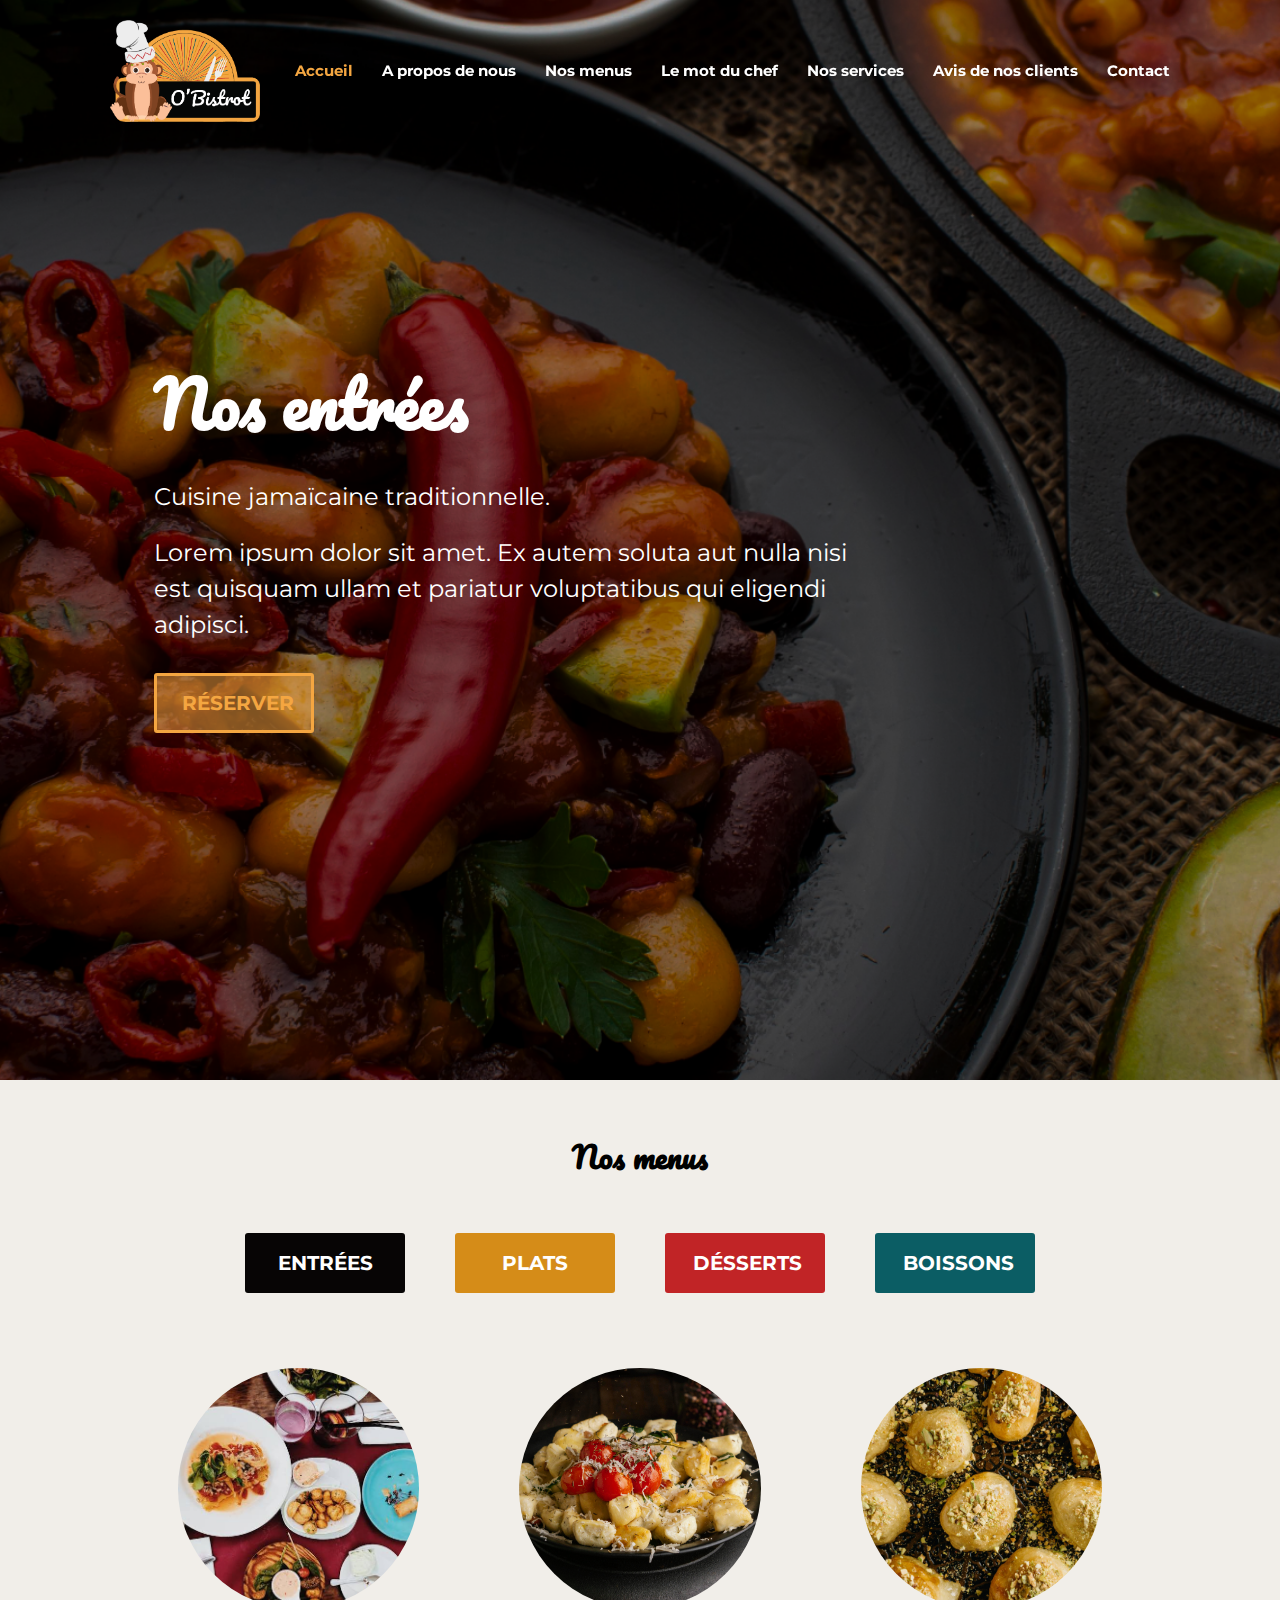
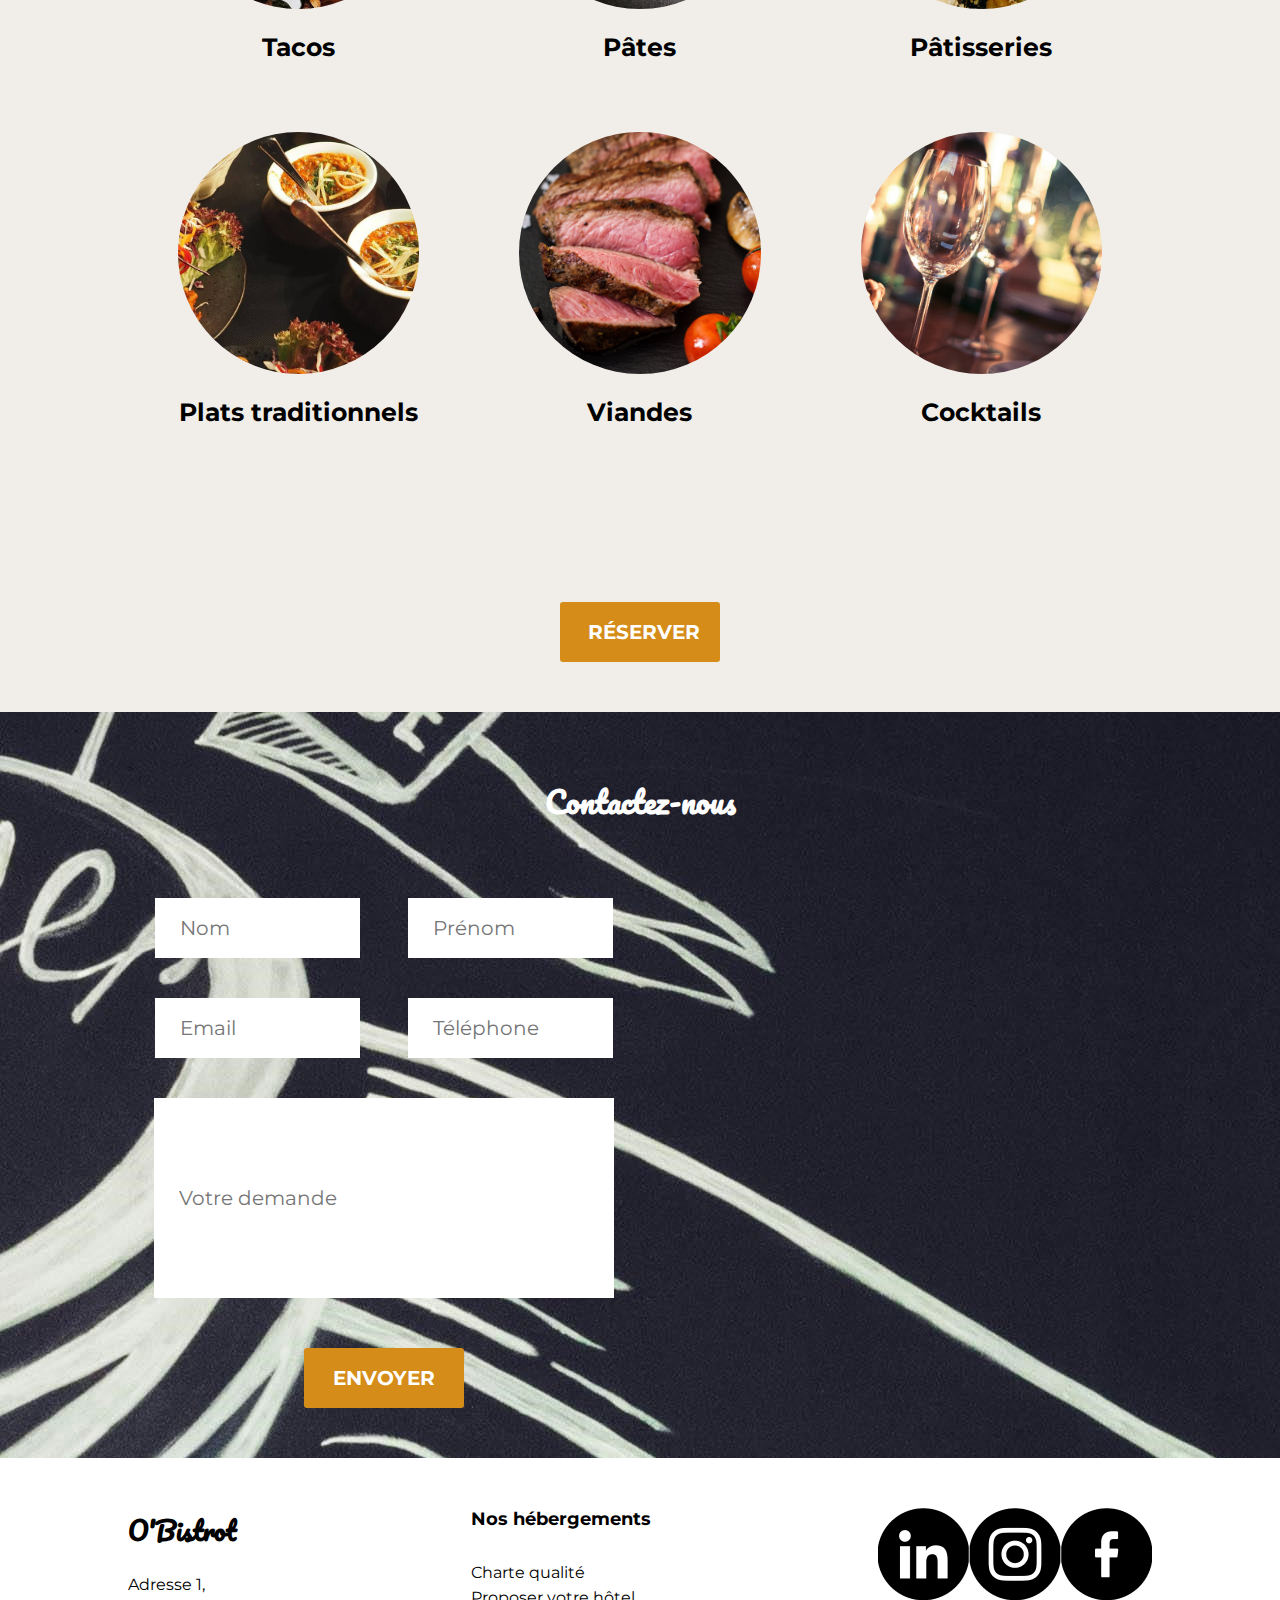
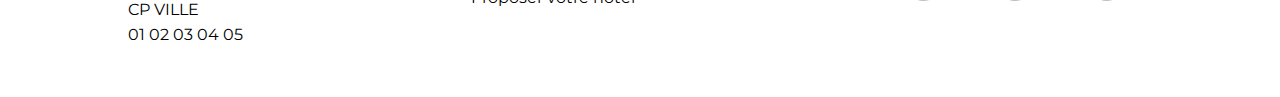
==== menu_entrees.html @ 84ee1620 "update" ====
<!DOCTYPE html>
<html lang="fr">
<head>
	<meta charset="utf-8">
	<meta name="viewport" content="width=device-width, initial-scale=1">
	<title>O'Bistrot</title>
	<link rel="stylesheet" href="https://cdnjs.cloudflare.com/ajax/libs/font-awesome/6.5.1/css/all.min.css" integrity="sha512-DTOQO9RWCH3ppGqcWaEA1BIZOC6xxalwEsw9c2QQeAIftl+Vegovlnee1c9QX4TctnWMn13TZye+giMm8e2LwA==" crossorigin="anonymous" referrerpolicy="no-referrer">
	<link rel="stylesheet" href="assets/css/style.css">
	<link rel="icon" type="image/png" href="./assets/img/obistrot.png">
</head>
<body>

	<!--Header-->
	<header>
        <nav class="flexbar" >
            <img src="./assets/img/obistrot.png" alt="Logo O'Bistrot" title="logo du restaurant O'Bistrot" id="logo"><a href="index.html"></a>
            <div>
				<a href="#accueil" class="active">Accueil</a>
				<a href="#apropos">A propos de nous</a>
				<a href="#menus">Nos menus</a>
				<a href="#citation">Le mot du chef</a>
				<a href="#services">Nos services</a>
				<a href="#avis">Avis de nos clients</a>
				<a href="#contact">Contact</a>
            </div>
        </nav>
    </header>

	<!--Section accueil-->
	<section id="accueil" class="accueil hero-banner-entrees">
		<div class="accueil_section_text">
			<h1>Nos entrées</h1>
			<p>Cuisine jamaïcaine traditionnelle.</p>
			<p>Lorem ipsum dolor sit amet. Ex autem soluta aut nulla nisi est quisquam ullam et pariatur voluptatibus qui eligendi adipisci.</p>
			<a href="#contact" class="button">Réserver</a>
		</div>
	</section>

	<!--Section menu -->
	<section id="menus" class="menu">
		<div class="menu_section_text">
			<h2>Nos menus</h2>
		</div>

		<!--Liens vers chaque menu-->
		<div class="menu_choice">
			<a href="menu_entrees.html" class="link_menu_button brown" id="menu_entree">Entrées</a>
			<a href="menu_plats.html" class="link_menu_button orange" id="menu_plat">Plats</a>
			<a href="menu_desserts.html" class="link_menu_button red" id="menu_dessert">Désserts</a>
			<a href="menu_boissons.html" class="link_menu_button blue" id="menu_boisson">Boissons</a>
		</div>
	
		<!--Menu-->
		<div class="menu_contenair">
			<article class="menu_article">
				<a href="./assets/img/tacos.jpg" target="_blank"><img src="./assets/img/tacos.jpg" alt="photo illustrative de tacos" title="photo illustrative de tacos"></a>
				<div class="menu_titles">
					<h3>Tacos</h3>
				</div>
			</article>
			<article class="menu_article">
				<a href="./assets/img/pasta.jpg" target="_blank"><img src="./assets/img/pasta.jpg" alt="photo illustrative d'un plat de pâtes" title="photo illustrative d'un plat de pâtes"></a>
				<div class="menu_titles">
					<h3>Pâtes</h3>
				</div>
			</article>
			<article class="menu_article">
				<a href="./assets/img/patisserie.jpg" target="_blank"><img src="./assets/img/patisserie.jpg" alt="photo illustrative de pâtisseries" title="photo illustrative de pâtisseries"></a>
				<div class="menu_titles">
					<h3>Pâtisseries</h3>
				</div>
			</article>
			<article class="menu_article">
				<a href="./assets/img/plat.jpg" target="_blank"><img src="./assets/img/plat.jpg" alt="photo illustrative d'un plat traditionnel jamaïcain" title="photo illustrative d'un plat traditionnel jamaïcain"></a>
				<div class="menu_titles">
					<h3>Plats traditionnels</h3>
				</div>
			</article>
			<article class="menu_article">
				<a href="./assets/img/viande.jpg" target="_blank"><img src="./assets/img/viande.jpg" alt="photo illustrative d'un plat de viande" title="photo illustrative d'un plat de viande"></a>
				<div class="menu_titles">
					<h3>Viandes</h3>
				</div>
			</article>
			<article class="menu_article">
				<a href="./assets/img/coctails.jpg" target="_blank"><img src="./assets/img/coctails.jpg" alt="photo illustrative d'un verre à coctails" title="photo illustrative d'un verre à coctails"></a>
				<div class="menu_titles">
					<h3>Cocktails</h3>
				</div>
			</article>
		</div>
		<a href="#contact" class="button">Réserver</a>
	</section>

	<!--Contact section-->
	<section id="contact" class="contact">
		<div class="contact_section_text"></div>>
			<h2>Contactez-nous</h2>
		</div>
		<form action="send.php" method="GET">
			<input type="nom" name="nom" id="nom" placeholder="Nom">
			<input type="prenom" name="prenom" id="prenom" placeholder="Prénom">
			<input type="email" name="email" id="email" placeholder="Email">
			<input type="telephone" name="telephone" id="telephone" placeholder="Téléphone">
			<input type="text" name="text" id="text" placeholder="Votre demande">
			<a href="#" class="button">Envoyer</a>
		</form>

		<iframe src="https://www.google.com/maps/embed?pb=!1m18!1m12!1m3!1d2896.7298575279938!2d3.7544709761658286!3d43.44535767111261!2m3!1f0!2f0!3f0!3m2!1i1024!2i768!4f13.1!3m3!1m2!1s0x12b6b5396dc9d5b9%3A0xcf8fd13df00196a9!2sEMBS%20INFORMATIQUE!5e0!3m2!1sfr!2sfr!4v1719570537551!5m2!1sfr!2sfr" width="600" height="450" style="border:0;" allowfullscreen="" loading="lazy" referrerpolicy="no-referrer-when-downgrade"></iframe>
	
	</section>

	<!-- Footer -->
	<footer>
		<div class="footer">
			<div class="footer_element">
				<h4>O'Bistrot</h4>
				<ul>
					<li>Adresse 1,</li>
					<li>CP VILLE</li>
					<li>01 02 03 04 05</li>
				</ul>
			</div>
			<div class="footer_element">
				<p class="footer_text">Nos hébergements</p>
				<ul>
					<li>Charte qualité</li>
					<li>Proposer votre hôtel</li>
				</ul>
			</div>
			<div class="footer_element">
				<ul class="logos">
					<li><a href="#" target="_blank"><img src="./assets/img/linkedin.png" alt="photo illustrative d'un plat traditionnel jamaïcain" title="photo illustrative d'un plat traditionnel jamaïcain"></a></li>
					<li><a href="#" target="_blank"><img src="./assets/img/instagram.png" alt="photo illustrative d'un plat traditionnel jamaïcain" title="photo illustrative d'un plat traditionnel jamaïcain"></a></li>
					<li><a href="#" target="_blank"><img src="./assets/img/facebook.png" alt="photo illustrative d'un plat traditionnel jamaïcain" title="photo illustrative d'un plat traditionnel jamaïcain"></a></li>
				</ul>
			</div>
		</div>

		<script src="assets/js/navbar.js"></script>

	</footer>
</body>
</html>
---- assets/css/style.css ----
@import url('https://fonts.googleapis.com/css2?family=Montserrat:ital,wght@0,100..900;1,100..900&display=swap');
@import url('https://fonts.googleapis.com/css2?family=Montserrat:ital,wght@0,100..900;1,100..900&family=Pacifico&display=swap');

/* Eléments de base*/

*{
	padding: 0;
	margin: 0;
	box-sizing: border-box;
}

html{
    font-size: 62.5%;
}

body{
    font-family: 'Montserrat', sans-serif;
    color: black;
	max-width: 192rem;
}

:root{
	--orange:#D58C18;
	--light-orange:#F4A641;
	--blue:#0B5D64;
	--light-blue: #387B81;
	--red: #C12426;
	--light-red: #CC4C4E;
	--brown: #070505; 
	--light-brown: #353333;
}

a{
    text-decoration: none;
    color: inherit;
}

#logo{
	width: 15rem;
}

/*--Header--*/

header{
	display: flex;
	width: 100%;
	position: fixed;
    align-items: center;
	padding: 2rem 10rem;
	z-index: 2;
}

.anim-nav {
    background-color: rgba(7,5,5, 0.6);
    color: white;
}

.flexbar{
	display: flex;
	width: 192rem;
}

nav {
    margin: 0 auto;
    justify-content: space-between;
    align-items: center;
	font-size: 1.5rem;
	margin: 0 1rem;
}

nav div a {
    margin-left: 2.5rem;
    text-align: right;
	font-weight: 700;
	font-size: 1.5rem;
	color: white;
}

nav div a:hover{
    text-align: right;
}

nav div a:hover, .active{
    color: var(--light-orange);
}

/*-Section accueil*/

.accueil{
	display: flex;
	height: 108rem;
	width: 100%;
	background-image: url('../img/hero-banner.jpg');
	background-size: cover;
    background-position: center;
	flex-direction: column;
	justify-content: center;
}

.hero-banner-entrees{
	background-image: url('../img/hero-banner-entrees.png');
}

.accueil_section_text{
	padding : 2%;
	margin: 30% 30% 30% 10%;
}

.accueil h1{
	font-size: 6.4rem;
	font-weight: 700;
	font-family: 'Pacifico';
	color: white;
}

.accueil p{
	margin-top: 2rem;
	font-size: 2.4rem;
	font-weight: 400;
	line-height: 3.6rem;
	color: white;
}

.accueil a{
	margin-top: 3rem;
	display: block;
	width: 16rem;
	height: 6rem;
	text-align: center;
	background-color: rgba(244,166,65, 0.5);
	padding: 1.5rem 2.5rem;
	color: var(--light-orange);
	font-size: 2rem;
	font-weight: 700;
	border-radius: 3px;
	border: 3px solid var(--light-orange);
	text-transform: uppercase;
}

.accueil a:hover, .apropos a:hover{
	background-color: rgba(244,166,65, 0.7);
	border: 3px solid var(--light-orange);
}

/*--Section a propos*/

.apropos{
	display: flex;
	flex-wrap: wrap;
	width: 100%;
    justify-content: space-between;
	padding: 5rem 0rem;
	padding: 5rem 10%;
}

.apropos_section_title {
	width: 100%;
	
}

.apropos_section_title h2 {
	text-align: center;
	font-size: 3rem;
	font-family: 'pacifico';
	width: 100%;
}

.apropos_section_text{
	width: 50%;
	padding-right: 5rem;
	padding-top: 5rem;
}

.apropos_section_text p{
	font-size: 1.6rem;
	font-weight: 400;
	color: var(--gris-fonce);
}

.apropos h3{
	color: var(--orange);
	font-size: 2.5rem;
	margin-bottom: 2.5rem;
}

.apropos_section_photo{
	width: 50%;
	padding-left: 5rem;
	height: 100%;
	padding-top: 5rem;
}

.apropos_section_photo img{
	object-fit: cover;
	width:100%;
}

/*--Section menu*/

.menu{
	width: 100%;
	display: flex;
	flex-direction: column;
	align-items: center;
	justify-content: center;
	text-align: center;
	background-color: #F1EEE9;
	padding: 5rem 0rem;
	padding-left: 10%;
	padding-right: 10%;
}

.menu_section_text{
	width: 100%;
}

.menu_choice{
	display: flex;
	flex-direction: row;
	justify-content: space-between;
	margin: 5rem 0rem;
}

.menu_section_text h2{
	text-align: center;
	font-size: 3rem;
	font-family: 'pacifico';
	width: 100%;
}

.menu_contenair{
	display: flex;
    flex-wrap: wrap;
    width: 100%;
    justify-content: center;
	margin-bottom: 10rem;
}

.menu_article{
	width:33.33%;
	height: auto;
	padding: 2.5rem 5rem;
}

.menu_article img{
	object-fit: cover;
	width:100%;
	border-radius: 50%;
}

.menu_titles h3{
	padding: 2rem 0;
	font-family: 'montserrat';
	font-size: 2.5rem;
	font-weight: 700;
}

.menu_titles p{
	color: #ffffff;
	font-size: 1.8rem;
	font-weight: 400;
}

.link_menu_button{
    display: block;
    width: 16rem;
	height: 6rem;
    text-align: center;
    padding: 1.5rem 2.5rem;
	margin: 0 2.5rem;
    color: white;
    font-size: 2rem;
    font-weight: 700;
    border-radius: 3px;
    text-transform: uppercase;
}

.link_menu_button:hover{
	background-color: white;
	border: 3px solid white;
	color: var(--light-orange);
}
	
/*--Section citation*/

.citation{
	display: flex;
	flex-wrap: wrap;
	width: 100%;
    justify-content: space-between;
	background-color: black;
	padding: 5rem 10%;
	align-items: center;
}

.citation_section_title {
	width: 100%;
	
}

.citation_section_title h2 {
	text-align: center;
	font-size: 3rem;
	font-family: 'pacifico';
	width: 100%;
	color: #ffffff;
	
}

.citation_section_text p{
	font-size: 1.6rem;
	font-weight: 400;
	color: white;
	text-align: center;
	padding:3rem;
}

.citation_section_photo{
	width: 40%;
	height: 100%;
	margin-top: 5rem;
}

.citation_section_photo img{
	object-fit: cover;
	width:100%;
}

.citation_section_text{
	width: 50%;
}

/*Section services*/

.services{
	width: 100%;
	display: flex;
	flex-direction: column;
	align-items: center;
	text-align: center;
	padding: 5rem 10%;
	background-color: #F1EEE9;
}

.services_section_text{
	margin-bottom: 5rem;
	width: 100%;
}

.services_section_text h2{
	text-align: center;
	font-size: 3rem;
	font-family: 'pacifico';
	width: 100%;
}

.services_section_text p{
	font-size: 1.8rem;
	font-weight: 400;
	color: var(--gris-fonce);
}

.icon{
	display: flex;
}

.icon article{
	display: flex;
	flex-direction: column;
	align-items: center;
	justify-content: center;
	margin: 0 2%;
}

.icon article div{
	height: 13rem;
	width: 13rem;
	border-radius: 100%;
	display: flex;
	justify-content: center;
	align-items: center;
	padding: 10rem;
}

.icon article  div i{
	font-size: 8rem;
	color: var(--brown);
}

.icon article  div i:hover{
	color: var(--light-orange);
}

.icon_title{
	margin-top: 2.4rem;
	font-size: 2.4rem;
	font-weight: 700;
	margin-bottom: 2rem;
}

article p{
	color: var(--gris-fonce);
	font-size: 1.6rem;
	margin-bottom: 2rem;
}

.orange_icon_bg{
	background-color: var(--orange);
}

.red_icon_bg{
	background-color: var(--red);
}

.blue_icon_bg{
	background-color: var(--blue);
}

/*Section avis*/

.avis{
	display: flex;
	width: 100%;
    justify-content: center;
	padding: 5rem 10%;
	align-items: center;
	flex-direction: column;
}

.avis_section_title {
	width: 100%;
}

.avis_section_title h2 {
	text-align: center;
	font-size: 3rem;
	font-family: 'pacifico';
	width: 100%;
	
}

.avis_section_photo{
	width: 100%;
	height: 100%;
	margin-top: 5rem;
}

.avis_section_photo img{
	object-fit: cover;
	width:100%;
}

/*Section contact */

.contact{
	display: flex;
	flex-direction: row;
	align-items: center;
	text-align: center;
	padding: 5rem 10%;
	background-image: url(../img/contact-banner.jpg);
	flex-wrap: wrap;
}

.contact h2{
	text-align: center;
	font-size: 3rem;
	font-family: 'pacifico';
	width: 100%;
	color: #ffffff;
}

.contact p{
	margin-top: 2rem;
	color: var(--gris-fonce);
	font-size: 1.8rem;
}

.contact form{
	width: 50%;
    margin-top: 5rem;
    display: flex;
    flex-direction: row;
    text-align: left;
    font-size: 2rem;
    align-items: end;
    justify-content: space-evenly;
	flex-wrap: wrap;
}

.contact form input{
	align-items: end;
	margin: 2rem;
	background-color: white;
	border: none;
	line-height: 5.4rem;
	font-size: 2rem;
	height: 6rem;
	font-weight: 400;
	font: 2rem;
	font-family: 'Montserrat';
	padding: 1.5rem 2.5rem;
}

#nom{
	width:40%;
}

#prenom{
	width:40%;
}

#email{
	width:40%;
}

#telephone{
	width:40%;
}

#text{
	width:90%;
	height: 20rem;
}

.button-envoyer{
    display: block;
    width: 16rem;
	height: 6rem;
    text-align: center;
    background-color: var(--orange);
    padding: 1.5rem 2.5rem;
    color: white;
    font-size: 2rem;
    font-weight: 700;
    border-radius: 3px;
    border: 3px solid var(--orange);
    text-transform: uppercase;
	margin-top: 3rem;
}

iframe{
	width: 50%;
}


/* Buttons for all page*/

.button{
    display: block;
    width: 16rem;
	height: 6rem;
    text-align: center;
    background-color: var(--orange);
    padding: 1.5rem 2.5rem;
    color: white;
    font-size: 2rem;
    font-weight: 700;
    border-radius: 3px;
    border: 3px solid var(--orange);
    text-transform: uppercase;
	margin-top: 3rem;
}

a.button:hover{
    background-color: white;
	border: 3px solid white;
	color: var(--light-orange);
}

.brown{
	border: 3px solid var(--brown);
	background-color: var(--brown);
}

.orange{
	border: 3px solid var(--orange);
	background-color: var(--orange);
}

.red{
	border: 3px solid var(--red);
	background-color: var(--red);
}

.blue{
	border: 3px solid var(--blue);
	background-color: var(--blue);
}

/*--Footer*/

.footer{
	position: relative;
	Width: 100%;
	display: flex;
	justify-content: space-between;
	padding: 5rem 10%;
	display: flex;
	justify-content: space-between;
}

.footer_text{
	font-family: 'montserrat';
	font-weight: 700;
	font-size: 1.8rem;
	display: flex;
	align-items: center;
	width: 100%;
	padding-bottom: 3rem;
}

.footer_element ul, .footer_element li {
	font-family: 'montserrat';
	font-weight: 400;
	font-size: 1.6rem;
	line-height: 2.5rem;
	color: black;
	list-style: none;
	margin: 0;
	padding: 0;
}

.footer_element h4{
	padding-bottom: 2rem;
	font-family: 'pacifico';
	font-size: 2.5rem;
	font-weight: 700;
}

.logos{
	display: flex;
	flex-direction: row;
}

/* --- Responsive --- */

/* --- Tablettes--- */
@media screen and (max-width: 1080px){

	header {
		padding: 2rem 5rem;
	}

	.apropos {
		flex-direction: column;
	}
	
	.apropos article {
		width: 100%;
	}

	.apropos_section_text {
		padding: 0 5rem;
		margin-bottom: 2rem;
		width: 100%;
	}

	.apropos_section_photo {
		padding: 0 5rem;
		margin-bottom: 2rem;
		width: 100%;
	}

	.menu_section_text {
		margin-bottom: 0;
	}

	.menu_article {
		width: 100%;
		padding: 1rem 5rem;
	}
	
	.menu_section_text {
		padding: 0 5rem;
		margin-bottom: 2rem;
	}

	.menu_section_text h2 {
		font-size: 3rem;
	}

	
}

/* --- Smartphones --- */
@media screen and (max-width: 780px){
	.flexbar {
		flex-direction: column;
	}

	nav div a {
		margin-left: 1rem;
		font-size: 1rem;
	}

	.accueil_section_text {
		padding: 2rem;
		text-align: center;
	}

	.accueil h1 {
		font-size: 4rem;
	}

	.accueil a {
		width: 100%;
		margin: 2rem 0 0 0;
		font-size: 1.5rem;
	}

	.accueil p {
		font-size: 2rem;
		line-height: 2.5rem;
	}

	.apropos {
		flex-direction: column;
	}
	
	.apropos article {
		width: 100%;
	}

	.apropos_section_text {
		padding: 0 5rem;
		margin-bottom: 2rem;
	}

	.menu_section_text {
		margin-bottom: 0;
	}

	.menu_article {
		width: 100%;
		padding: 1rem 5rem;
	}
	
	.menu_section_text {
		padding: 0 5rem;
		margin-bottom: 2rem;
	}

	.menu_section_text h2 {
		font-size: 3rem;
	}

	.services {
		height: auto;
		padding: 5rem 5rem;
	}

	.services_section_text h2 {
		font-size: 3rem;
	}

	.icon {
		display: flex;
		flex-direction: column;
	}

	.icon_title {
		font-size: 2rem;
	}

	.contact {
		padding: 5rem;
	}

	.contact h2 {
		font-size: 3rem;
	}

	.contact form {
		flex-direction: column;
	}

	.contact form input {
		width: 20rem;
		margin-right: 0;
		margin-bottom: 2rem;
	}

	#nom{
		width:100%;
	}
	
	#prenom{
		width:100%;
	}
	
	#email{
		width:100%;
	}
	
	#telephone{
		width:100%;
	}
	
	#text{
		width:100%;
		height: 20rem;
	}

  
  }
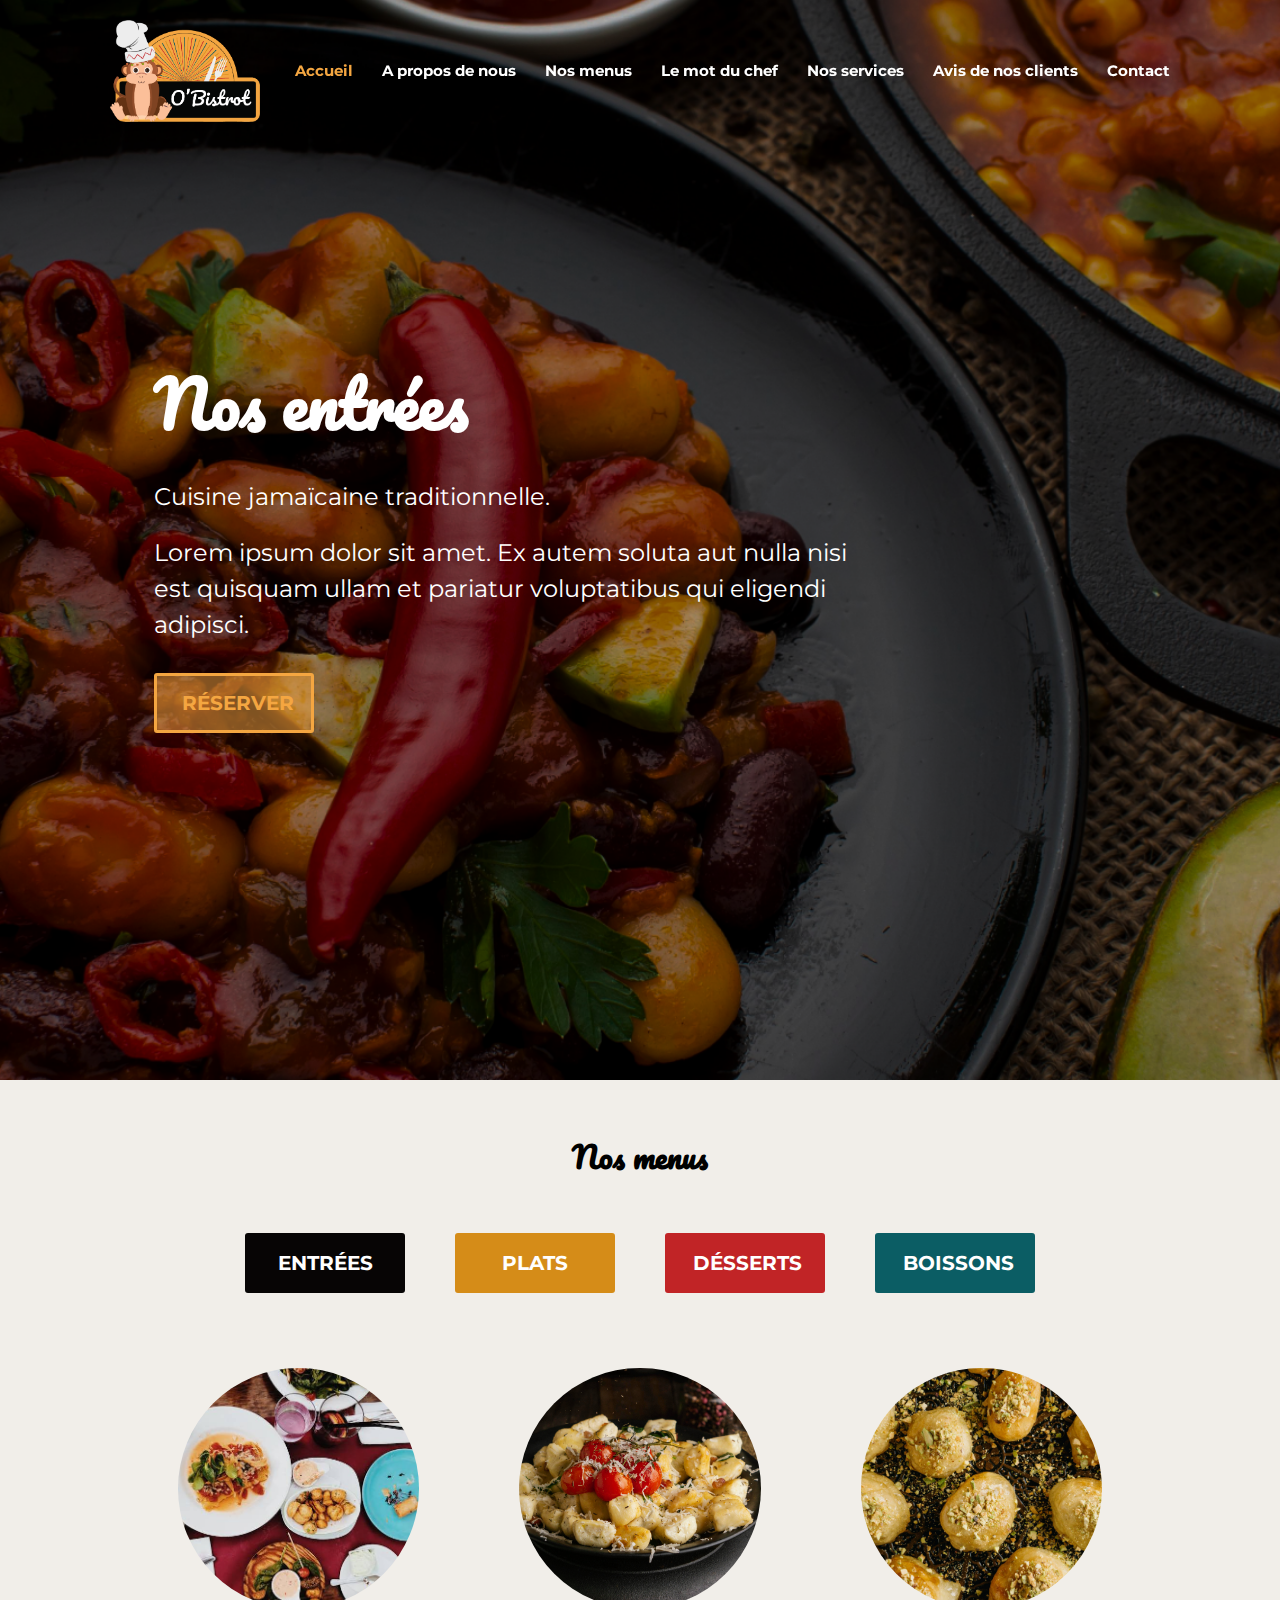
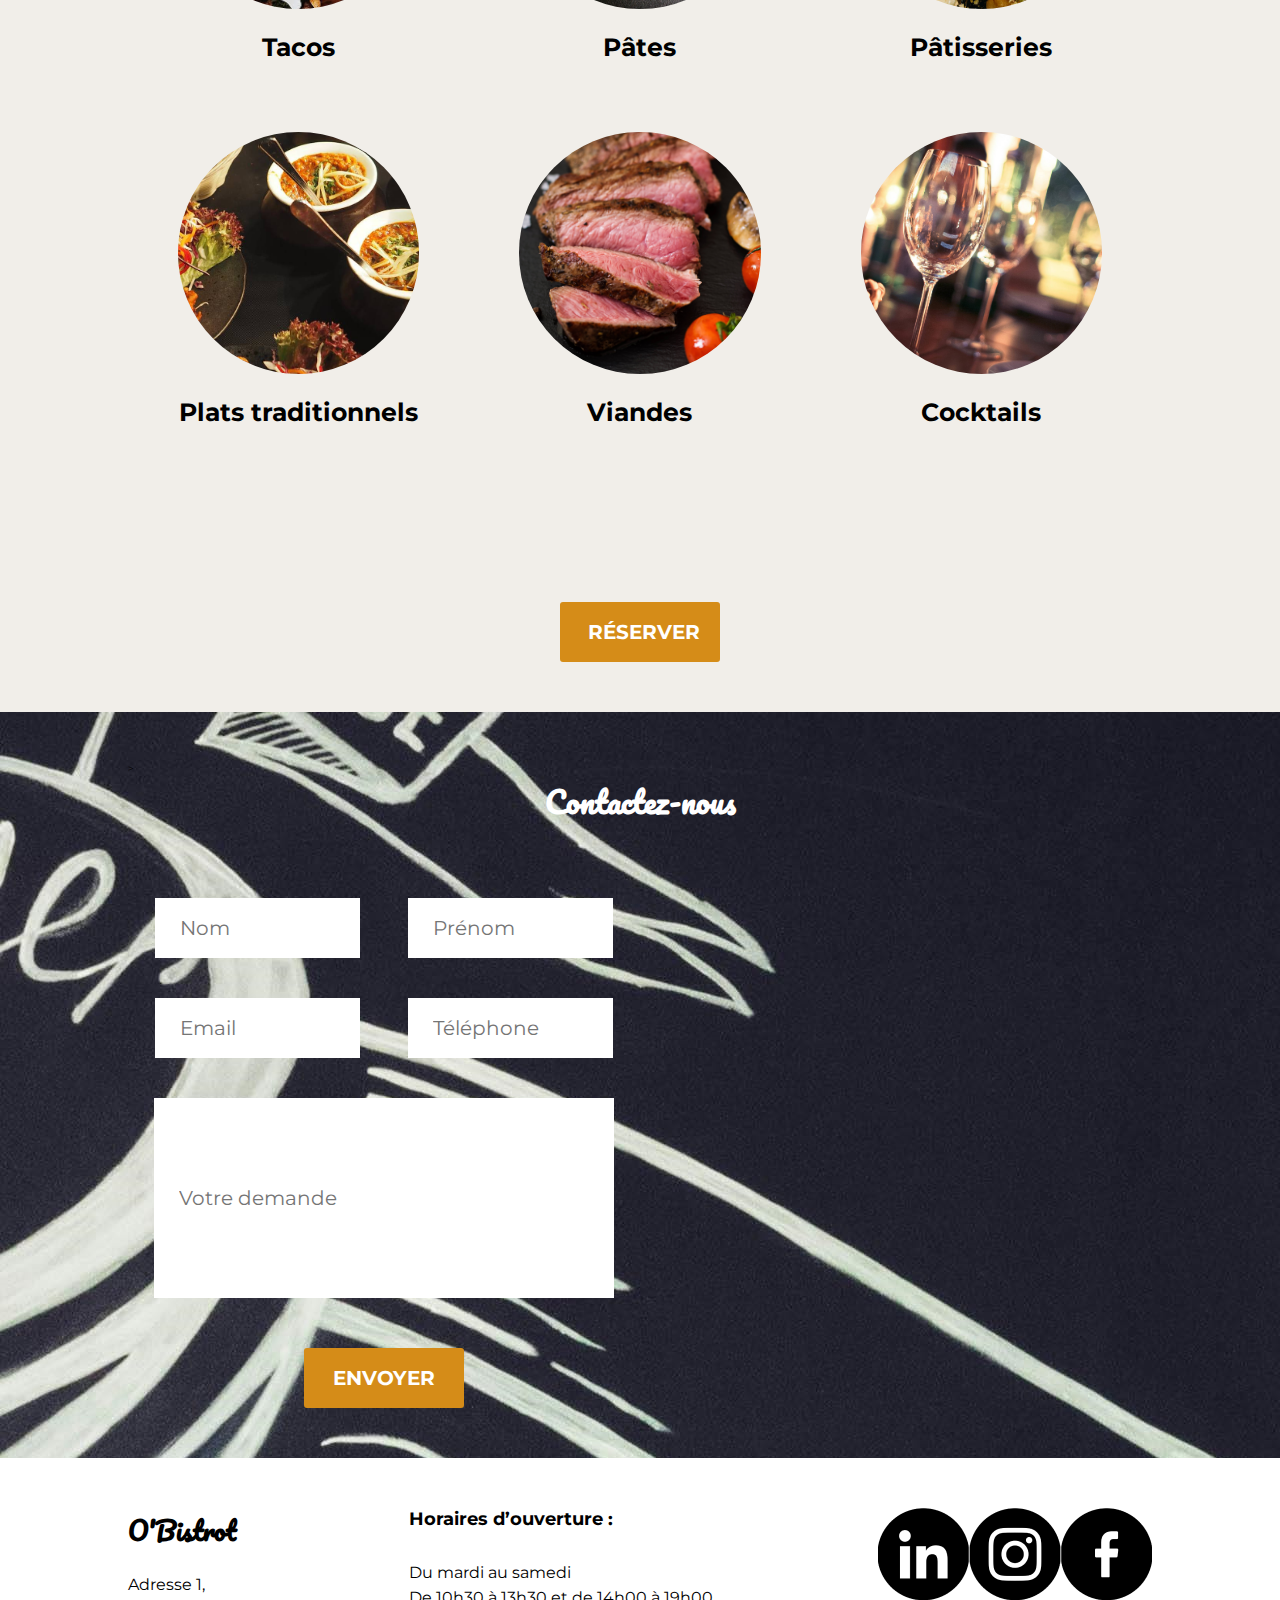
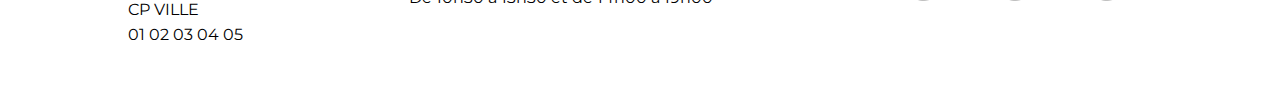
==== commit f927fcc7: "up" ====
--- a/menu_entrees.html
+++ b/menu_entrees.html
@@ -15,13 +15,13 @@
         <nav class="flexbar" >
             <img src="./assets/img/obistrot.png" alt="Logo O'Bistrot" title="logo du restaurant O'Bistrot" id="logo"><a href="index.html"></a>
             <div>
-				<a href="#accueil" class="active">Accueil</a>
-				<a href="#apropos">A propos de nous</a>
-				<a href="#menus">Nos menus</a>
-				<a href="#citation">Le mot du chef</a>
-				<a href="#services">Nos services</a>
-				<a href="#avis">Avis de nos clients</a>
-				<a href="#contact">Contact</a>
+				<a href="index.html#accueil" class="active">Accueil</a>
+				<a href="index.html#apropos">A propos de nous</a>
+				<a href="index.html#menus">Nos menus</a>
+				<a href="index.html#citation">Le mot du chef</a>
+				<a href="index.html#services">Nos services</a>
+				<a href="index.html#avis">Avis de nos clients</a>
+				<a href="index.html#contact">Contact</a>
             </div>
         </nav>
     </header>
@@ -122,10 +122,10 @@
 				</ul>
 			</div>
 			<div class="footer_element">
-				<p class="footer_text">Nos hébergements</p>
+				<p class="footer_text">Horaires d’ouverture :</p>
 				<ul>
-					<li>Charte qualité</li>
-					<li>Proposer votre hôtel</li>
+					<li>Du mardi au samedi </li>
+					<li>De 10h30 à 13h30 et de 14h00 à 19h00</li>
 				</ul>
 			</div>
 			<div class="footer_element">
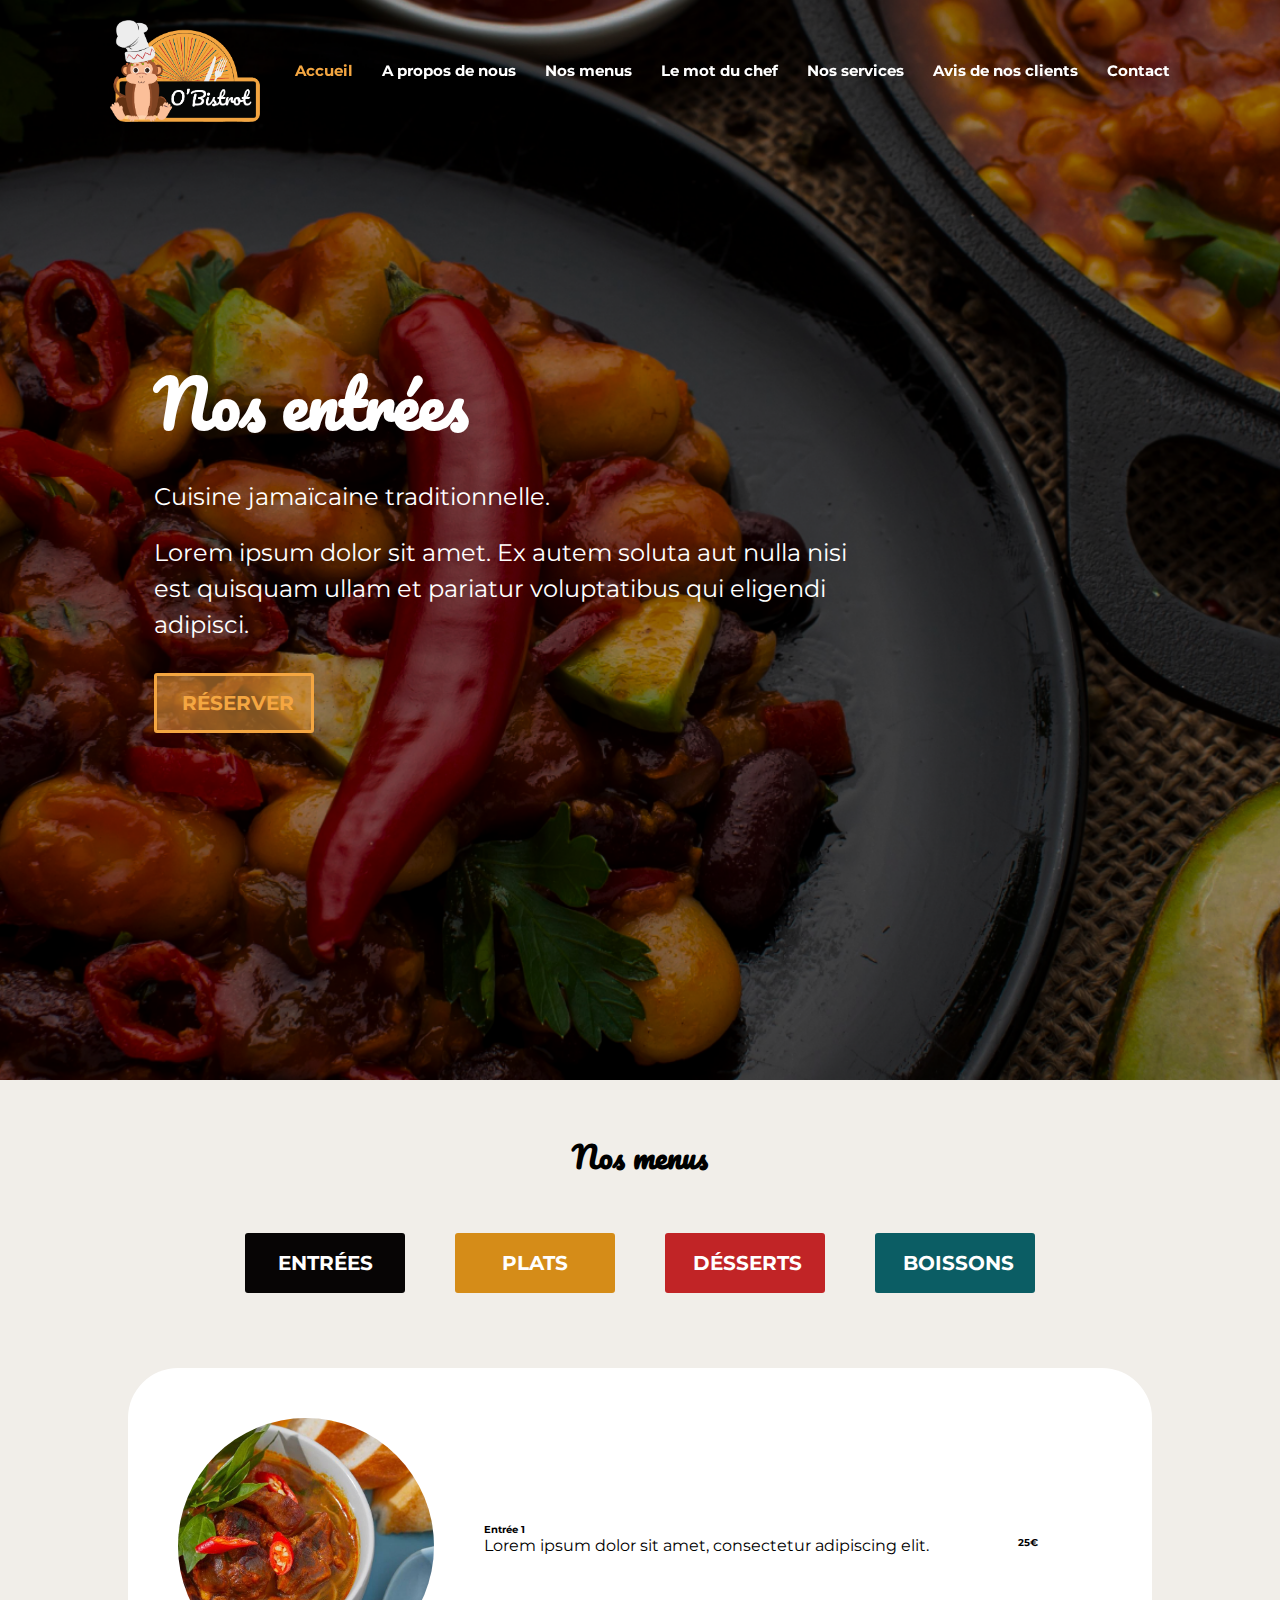
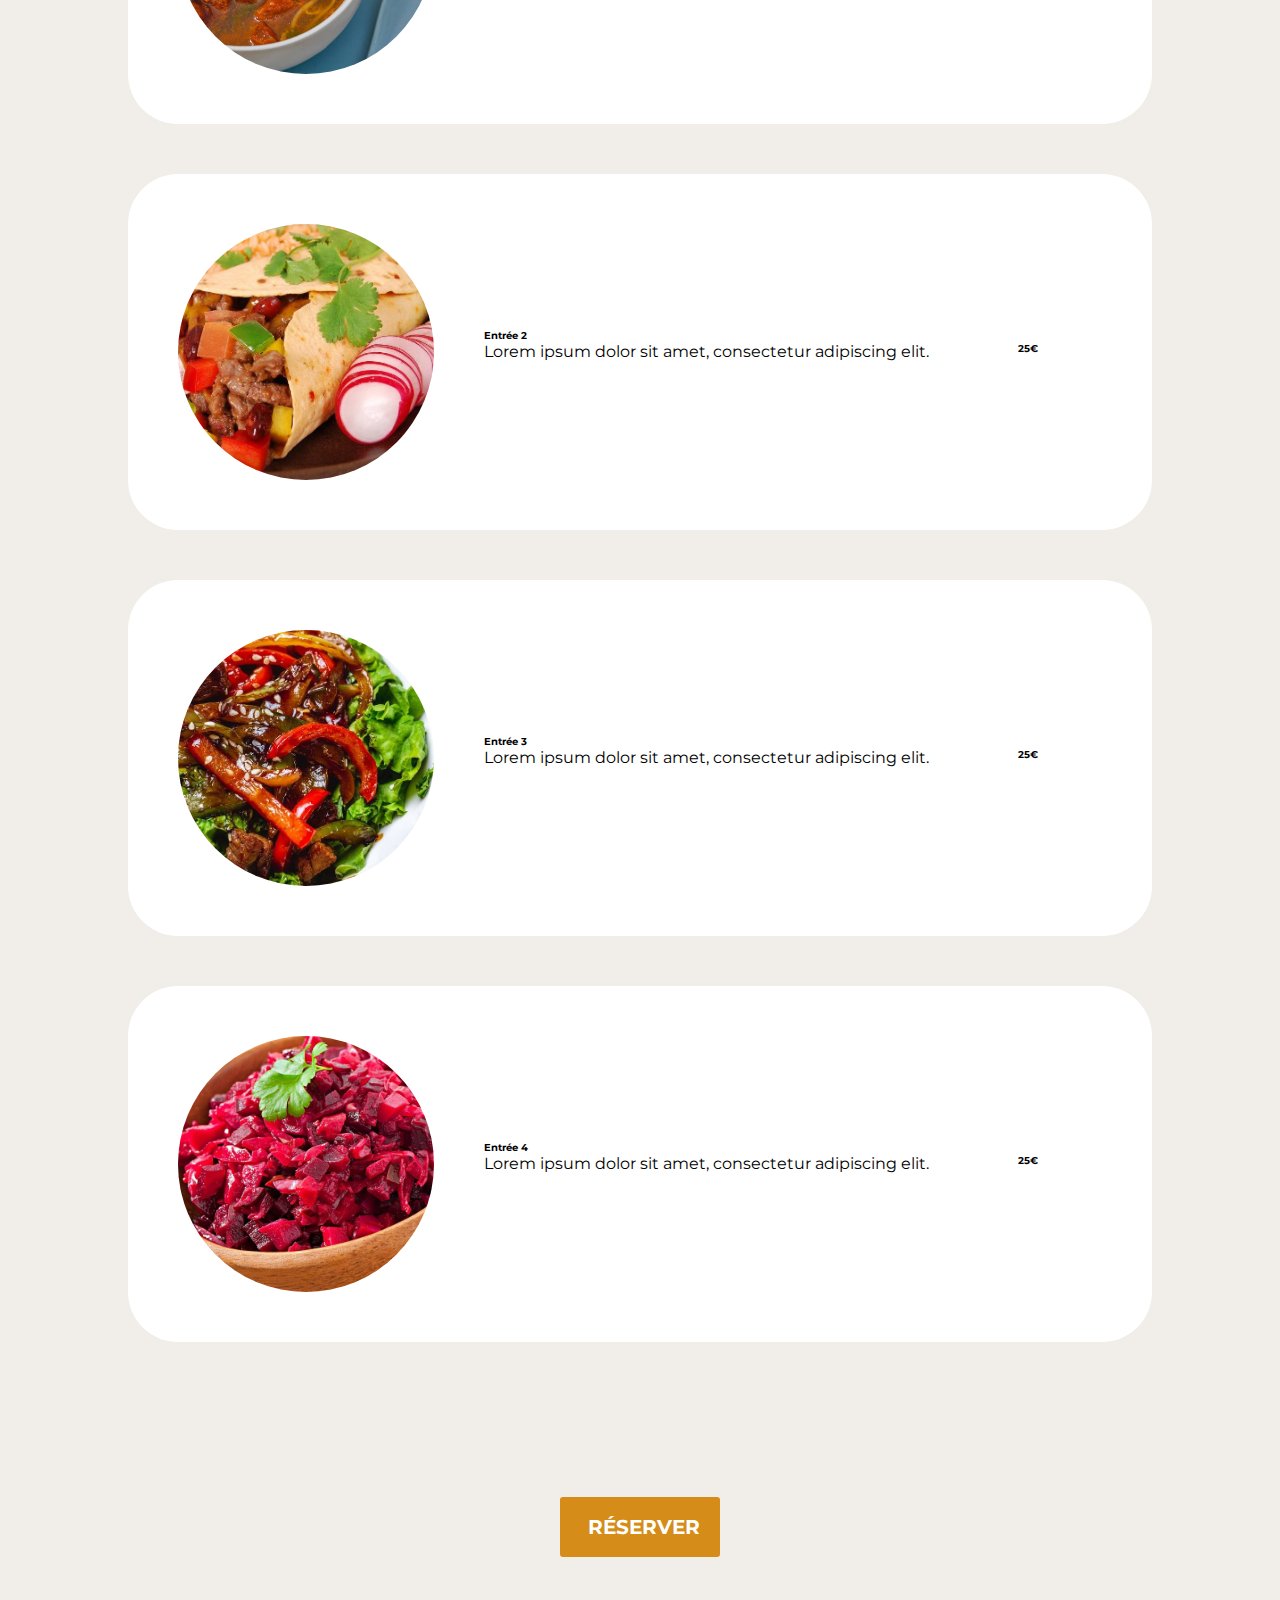
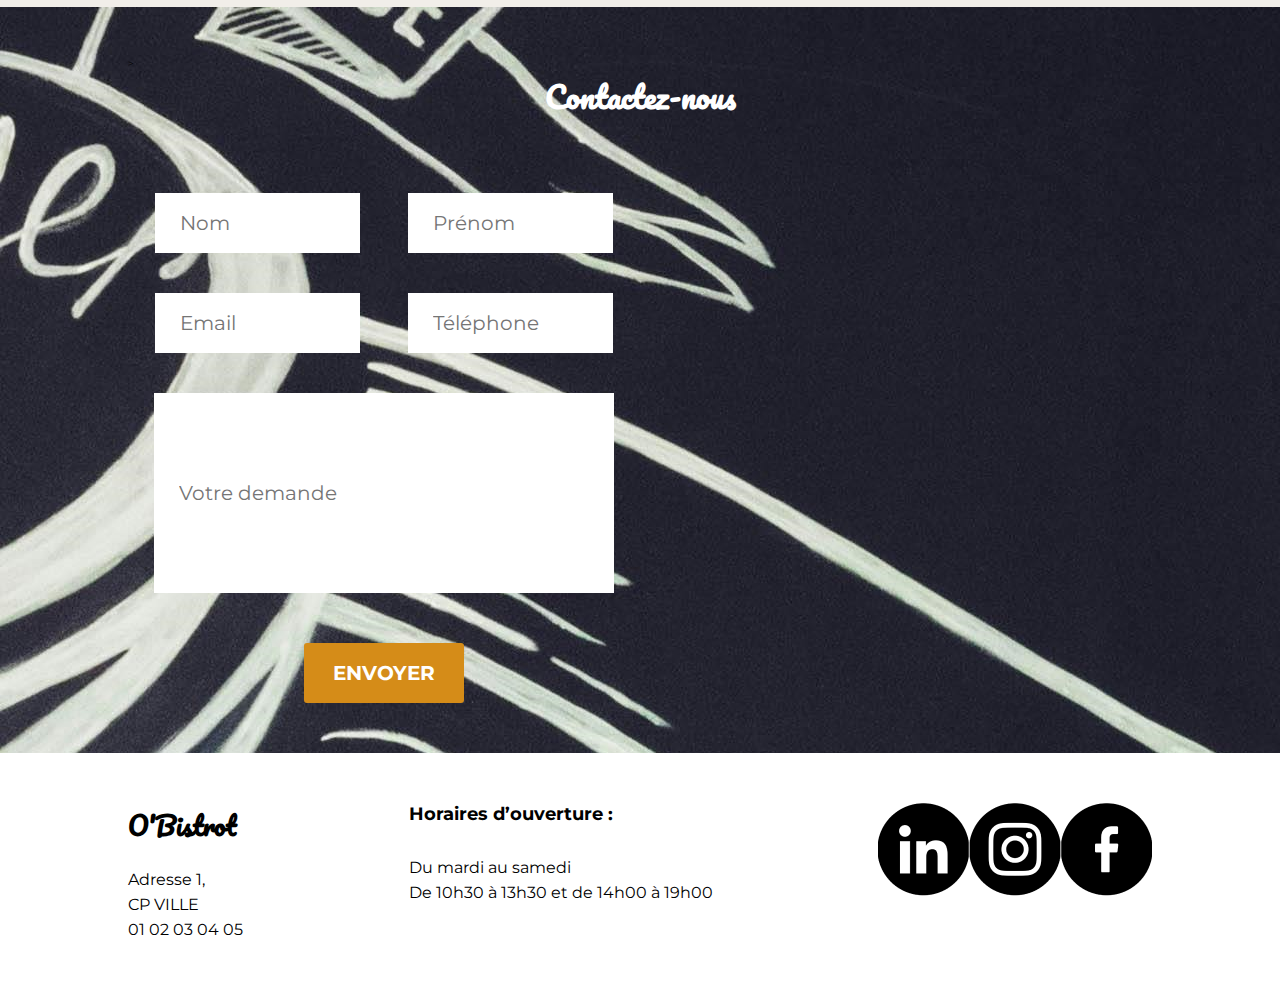
==== commit df678042: "update menus_restaurant" ====
--- a/menu_entrees.html
+++ b/menu_entrees.html
@@ -52,40 +52,36 @@
 	
 		<!--Menu-->
 		<div class="menu_contenair">
-			<article class="menu_article">
-				<a href="./assets/img/tacos.jpg" target="_blank"><img src="./assets/img/tacos.jpg" alt="photo illustrative de tacos" title="photo illustrative de tacos"></a>
-				<div class="menu_titles">
-					<h3>Tacos</h3>
+			<article class="card">
+				<img src="./assets/img/entrée1.jpg" class="image-card" alt="photo illustrative d'un bol de soupe" title="photo illustrative d'un bol de soupe">
+				<div class="card_text">
+					<h4>Entrée 1</h4>
+					<p>Lorem ipsum dolor sit amet, consectetur adipiscing elit.</p>
+					<div class="card_text_price">25€</div>
 				</div>
 			</article>
-			<article class="menu_article">
-				<a href="./assets/img/pasta.jpg" target="_blank"><img src="./assets/img/pasta.jpg" alt="photo illustrative d'un plat de pâtes" title="photo illustrative d'un plat de pâtes"></a>
-				<div class="menu_titles">
-					<h3>Pâtes</h3>
+			<article class="card">
+				<img src="./assets/img/entrée2.jpg" class="image-card" alt="photo illustrative de crudités" title="photo illustrative de crudités">
+				<div class="card_text">
+					<h4>Entrée 2</h4>
+					<p>Lorem ipsum dolor sit amet, consectetur adipiscing elit.</p>
+					<div class="card_text_price">25€</div>
 				</div>
 			</article>
-			<article class="menu_article">
-				<a href="./assets/img/patisserie.jpg" target="_blank"><img src="./assets/img/patisserie.jpg" alt="photo illustrative de pâtisseries" title="photo illustrative de pâtisseries"></a>
-				<div class="menu_titles">
-					<h3>Pâtisseries</h3>
+			<article class="card">
+				<img src="./assets/img/entrée3.jpg" class="image-card" alt="photo illustrative d'une salade composée" title="photo illustrative d'une salade composée">
+				<div class="card_text">
+					<h4>Entrée 3</h4>
+					<p>Lorem ipsum dolor sit amet, consectetur adipiscing elit.</p>
+					<div class="card_text_price">25€</div>
 				</div>
 			</article>
-			<article class="menu_article">
-				<a href="./assets/img/plat.jpg" target="_blank"><img src="./assets/img/plat.jpg" alt="photo illustrative d'un plat traditionnel jamaïcain" title="photo illustrative d'un plat traditionnel jamaïcain"></a>
-				<div class="menu_titles">
-					<h3>Plats traditionnels</h3>
-				</div>
-			</article>
-			<article class="menu_article">
-				<a href="./assets/img/viande.jpg" target="_blank"><img src="./assets/img/viande.jpg" alt="photo illustrative d'un plat de viande" title="photo illustrative d'un plat de viande"></a>
-				<div class="menu_titles">
-					<h3>Viandes</h3>
-				</div>
-			</article>
-			<article class="menu_article">
-				<a href="./assets/img/coctails.jpg" target="_blank"><img src="./assets/img/coctails.jpg" alt="photo illustrative d'un verre à coctails" title="photo illustrative d'un verre à coctails"></a>
-				<div class="menu_titles">
-					<h3>Cocktails</h3>
+			<article class="card">
+				<img src="./assets/img/entrée4.jpg" class="image-card" alt="photo illustrative de betteraves en salade" title="photo illustrative de betteraves en salade">
+				<div class="card_text">
+					<h4>Entrée 4</h4>
+					<p>Lorem ipsum dolor sit amet, consectetur adipiscing elit.</p>
+					<div class="card_text_price">25€</div>
 				</div>
 			</article>
 		</div>
--- a/assets/css/style.css
+++ b/assets/css/style.css
@@ -99,6 +99,18 @@
 
 .hero-banner-entrees{
 	background-image: url('../img/hero-banner-entrees.png');
+}
+
+.hero-banner-plats{
+	background-image: url('../img/hero-banner-plats.png');
+}
+
+.hero-banner-desserts{
+	background-image: url('../img/hero-banner-desserts.png');
+}
+
+.hero-banner-boissons{
+	background-image: url('../img/hero-banner-boissons.png');
 }
 
 .accueil_section_text{
@@ -280,7 +292,50 @@
 	border: 3px solid white;
 	color: var(--light-orange);
 }
-	
+
+/* Section menu détaillé*/
+.card {
+	background-color: white;
+	width: 100%;
+	border-radius: 5rem;
+	display: flex;
+	flex-direction: row;
+	margin: 2.5rem 0;
+}
+
+.image-card{
+	border-radius: 50%;
+	width: 25%;
+	margin: 5rem;
+}
+
+.card_text {
+	display: flex;
+	width: 100%;
+	flex-direction: row;
+	flex-wrap: wrap;
+	align-content: center;
+}
+
+.card_text h4{
+	width: 100%;
+	text-align: start;
+}
+
+.card_text p {
+	font-size: 1.6rem;
+	width: 80%;
+	text-align: start;
+}
+
+.card_text_price {
+	font-weight: bold;
+	display: flex;
+	text-align: end;
+	width: 20%;
+	margin-bottom: 2rem;
+}
+
 /*--Section citation*/
 
 .citation{
@@ -398,7 +453,7 @@
 	margin-bottom: 2rem;
 }
 
-article p{
+.icon article p{
 	color: var(--gris-fonce);
 	font-size: 1.6rem;
 	margin-bottom: 2rem;
@@ -544,7 +599,7 @@
 }
 
 
-/* Buttons for all page*/
+/* Boutons */
 
 .button{
     display: block;
